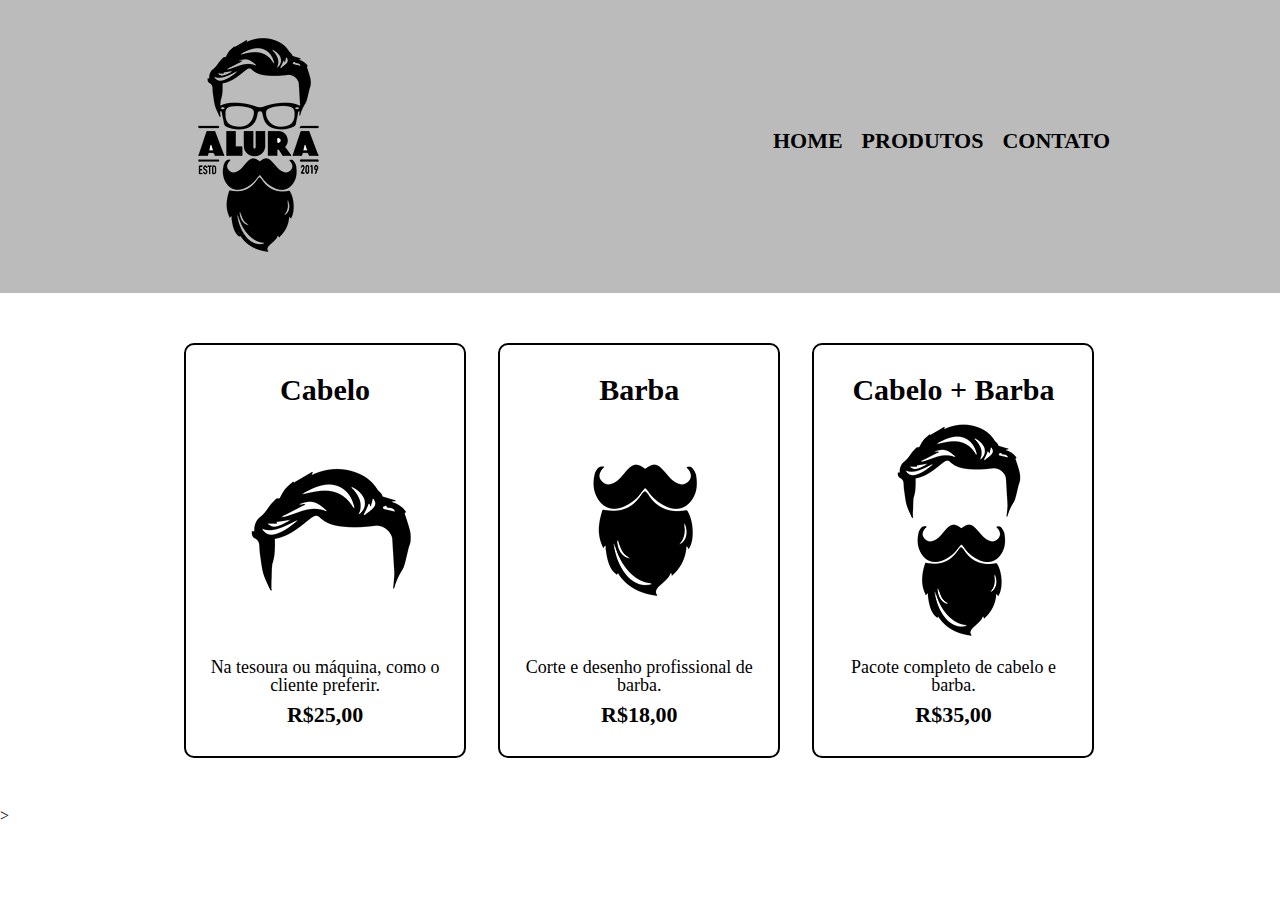
==== produtos.html @ ba333502 "Add files via upload" ====
<!DOCTYPE html>
<html lang="pt-br">
	<head>
		<meta charset="UTF-8">
		<title>Produto - Barbearia</title>
		
		<link rel="stylesheet" href="reset.css">
		<link rel="stylesheet" href="produtos.css">
		</head>
	<body>
		<header>
			<div class="caixa-top">
				<h1><img src="logo.png"></h1>

				<nav>
					<ul>
					<li><a href="index.html">Home</a></li>
					<li><a href="produtos.html">Produtos</a></li>
					<li><a href="contato.html">Contato</a></li>
				</ul>
				</nav>
			</div>			
		</header>

		<main>
			<ul class="produtos">
				<li>
					<h2>Cabelo</h2>
					<img src="cabelo.jpg">
					<p class="produto-descricao"> Na tesoura ou máquina, como o cliente preferir.</p>
					<p class="produto-preco">R$25,00</p>
				</li>
				<li>
					<h2>Barba</h2>
					<img src="barba.jpg">
					<p class="produto-descricao">Corte e desenho profissional de barba.</p>
					<p class="produto-preco">R$18,00</p>
				</li>
				<li>
					<h2>Cabelo + Barba</h2>
					<img src="cabelo+barba.jpg">
					<p class="produto-descricao">Pacote completo de cabelo e barba.</p>
					<p class="produto-preco">R$35,00</p>
				</li>
		</main>>
	</body>
</html>
---- produtos.css ----
header{
	background: #BBBBBB;
	padding: 20px 0;
}
.caixa-top{
	position: relative;
	width: 940px;
	margin:0 auto;
}
nav{
	position:absolute;
	top:110px;
	right:0;
}

nav li{
	display:inline;
	margin:0 0 0 15px;
}

nav a{
	text-transform: uppercase;
	color: #000000;
	font-weight:bold;
	font-size: 22px;
	text-decoration: none;
}
.produtos {
	width: 940px;
	margin:0 auto;
	padding: 50px 0;

}
.produtos li{
	display: inline-block;
	text-align: center;
	width: 30%;
	vertical-align: top;
	margin: 0 1.5%;
	padding:30px 20px;
	box-sizing: border-box;
	border: #000000 solid 2px ;
	border-radius: 10px;

}
.produtos h2{
	font-size: 30px;
	font-weight:bold;
}

.produto-descricao{
	font-size: 18px;
}

.produto-preco{
	font-size: 22px;
	font-weight:bold;
	margin-top: 10px;
}
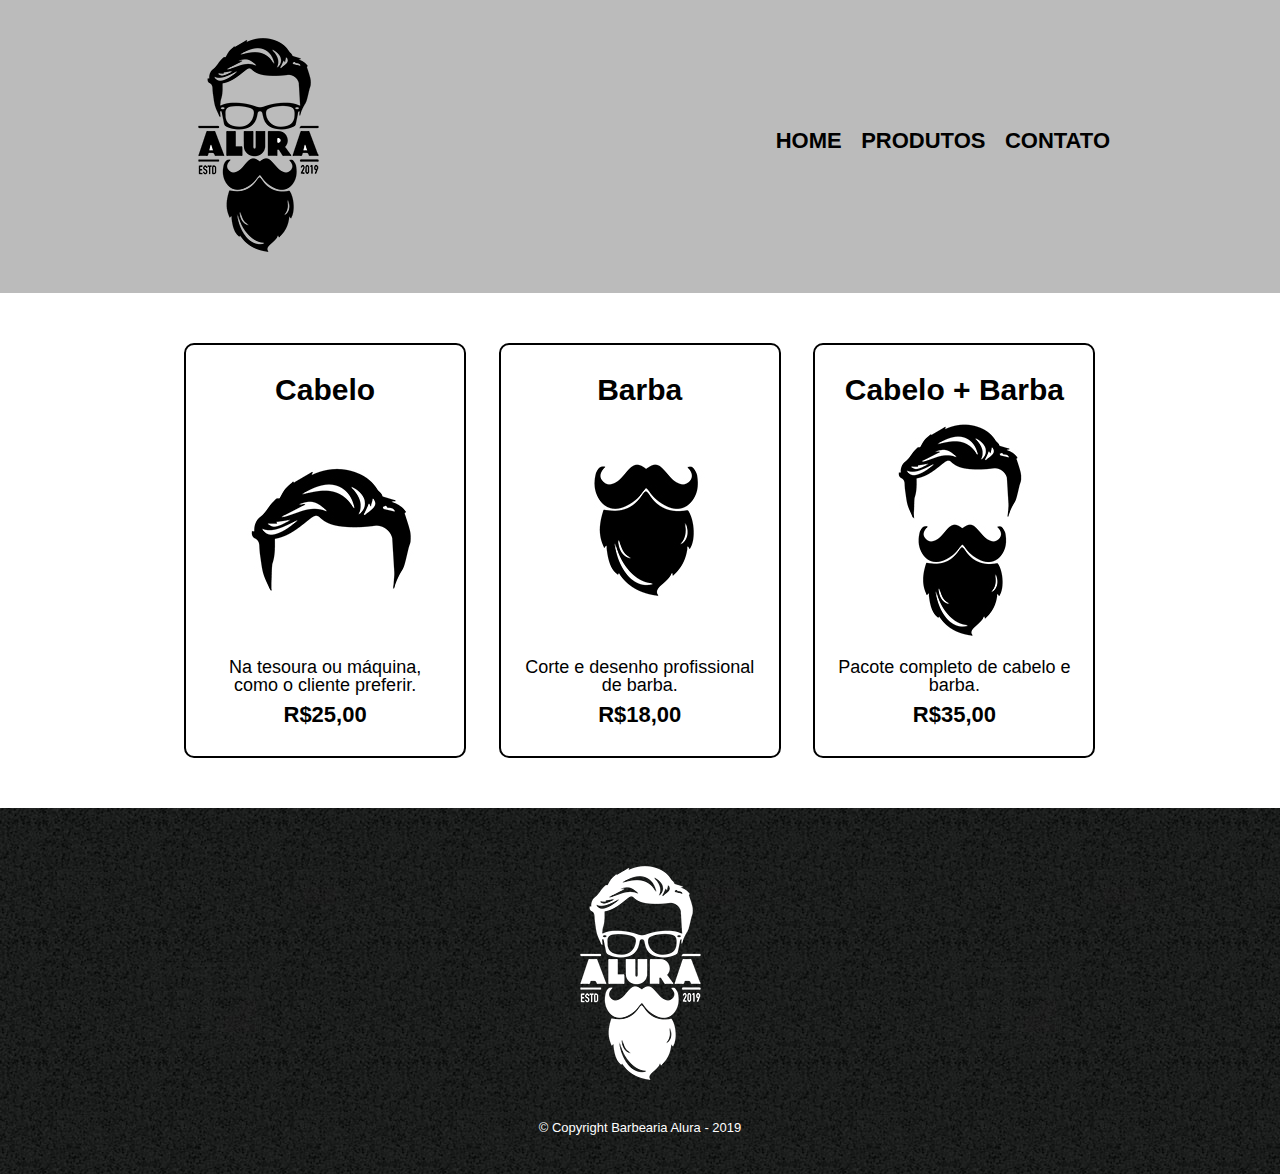
==== commit 91bd8b1e: "Add files via upload" ====
--- a/produtos.html
+++ b/produtos.html
@@ -5,7 +5,7 @@
 		<title>Produto - Barbearia</title>
 		
 		<link rel="stylesheet" href="reset.css">
-		<link rel="stylesheet" href="produtos.css">
+		<link rel="stylesheet" href="style.css">
 		</head>
 	<body>
 		<header>
@@ -42,6 +42,13 @@
 					<p class="produto-descricao">Pacote completo de cabelo e barba.</p>
 					<p class="produto-preco">R$35,00</p>
 				</li>
-		</main>>
+		</main>
+
+
+		<footer>
+			<img src="logo-branco.png">
+			<p class="copyright">&copy; Copyright Barbearia Alura - 2019</p>
+		</footer>	
+
 	</body>
 </html>--- a/style.css
+++ b/style.css
@@ -0,0 +1,245 @@
+body { 
+    font-family: 'Montserrat', sans-serif;
+ }
+
+
+header{
+	background: #BBBBBB;
+	padding: 20px 0;
+}
+.caixa-top{
+	position: relative;
+	width: 940px;
+	margin:0 auto;
+}
+nav{
+	position:absolute;
+	top:110px;
+	right:0;
+}
+
+nav li{
+	display:inline;
+	margin:0 0 0 15px;
+}
+
+nav a{
+	text-transform: uppercase;
+	color: #000000;
+	font-weight:bold;
+	font-size: 22px;
+	text-decoration: none;
+}
+
+nav a:hover {
+	color: #C78C19;
+	text-decoration: underline;
+}
+
+ 
+.produtos {
+	width: 940px;
+	margin:0 auto;
+	padding: 50px 0;
+}
+
+.produtos li {
+	display: inline-block;
+	text-align: center;
+	width: 30%;
+	vertical-align: top;
+	margin: 0 1.5%;
+	padding:30px 20px;
+	box-sizing: border-box;
+	border: #000000 solid 2px ;
+	border-radius: 10px;
+
+}
+
+.produtos li:hover {
+	border-color: #C78C19;
+}
+
+.produtos li:active {
+	border-color: #088C19;
+}
+
+.produtos li:hover h2 {
+	font-size: 34px;
+}
+
+.produtos h2{
+	font-size: 30px;
+	font-weight:bold;
+}
+
+.produto-descricao{
+	font-size: 18px;
+}
+
+.produto-preco{
+	font-size: 22px;
+	font-weight:bold;
+	margin-top: 10px;
+}
+footer {
+	text-align: center;
+	background: url("bg.jpg");
+	padding: 40px 0;
+}
+
+.copyright{
+	color: #FFFFFF;
+	font-size:13px;
+	margin: 20px 0 0;
+
+}
+main {
+	
+}
+
+form{
+	margin: 40px 0;
+
+}
+form label, form legend{
+	display: block;
+	font-size: 20px;
+	margin: 0 0 10px;
+}
+.input-padrao{
+	display:block;
+	margin: 0 0 20px;
+	padding: 10px 20px;
+	width: 50%
+}
+.checkbox{
+	margin: 20px 0;
+}
+.enviar{
+	width: 40%;
+	padding: 15px 0;
+	background: orange;
+	color: white;
+	font-weight: bold;
+	font-size: 18px;
+	border:none;
+	border-radius: 10px;
+	transition: 1s all;
+	cursor:pointer;
+}
+.enviar:hover{
+	background: darkorange;
+	transform: scale(1.2);
+}
+table {
+	margin: 40px 0 20px;
+}
+
+thead {
+	background: #555555;
+	color: white;
+	font-weight: bold;
+}
+
+td, th {
+	border: 1px solid #000000;
+	padding: 8px 15px
+}
+
+/*css da pagina inicial */
+.banner {
+	width:100%;
+
+}
+
+.titulo-principal{
+		text-align: center;
+		font-size: 2em;
+		margin: 0 0 1em;
+		clear: left;
+				
+}
+.titulo-principal:first-letter{
+	font-weight: bold;
+}
+
+.principal {
+	padding: 3em 0;
+	background: #FEFEFE;
+	width: 940px;
+	margin: 0 auto;
+
+}
+
+.principal p {
+	margin: 0 0 1em;
+}
+
+.principal strong {
+	font-weight: bold;
+}
+
+.principal em{
+	font-style: italic;
+}
+
+.utensilios {
+	width: 120px;
+	float: left;
+	margin: 0 20px 20px 0;
+}
+.mapa {
+	padding: 3em 0;
+	background: linear-gradient(#FEFEFE, #888888)
+	
+}
+.mapa-conteudo{
+	width: 940px;
+	margin: 0 auto;
+}
+.mapa p {
+	margin: 2em 0;
+	text-align: center;
+}
+
+.beneficios{
+	padding: 3em 0;
+	background: #888888;
+
+
+}
+.conteudo-beneficios{
+	width: 640px;
+	margin: 0 auto;
+}
+.lista-beneficios{
+	width: 40%;
+	display: inline-block;
+	vertical-align: top;
+}
+.itens:before{
+	content: "★";
+}
+
+.itens {
+	line-height: 1.2;
+}
+.itens:first-child {
+	font-weight: bold;
+}
+
+.imagem-beneficios{
+	width: 60%;
+	opacity: 1;
+	transition: 400ms;
+	box-shadow: 10px 10px 10px #000000;
+}
+.imagem-beneficios:hover {
+	opacity: 0.6;
+	;
+}
+.video {
+	width: 560px;
+	margin: 2em auto;
+}